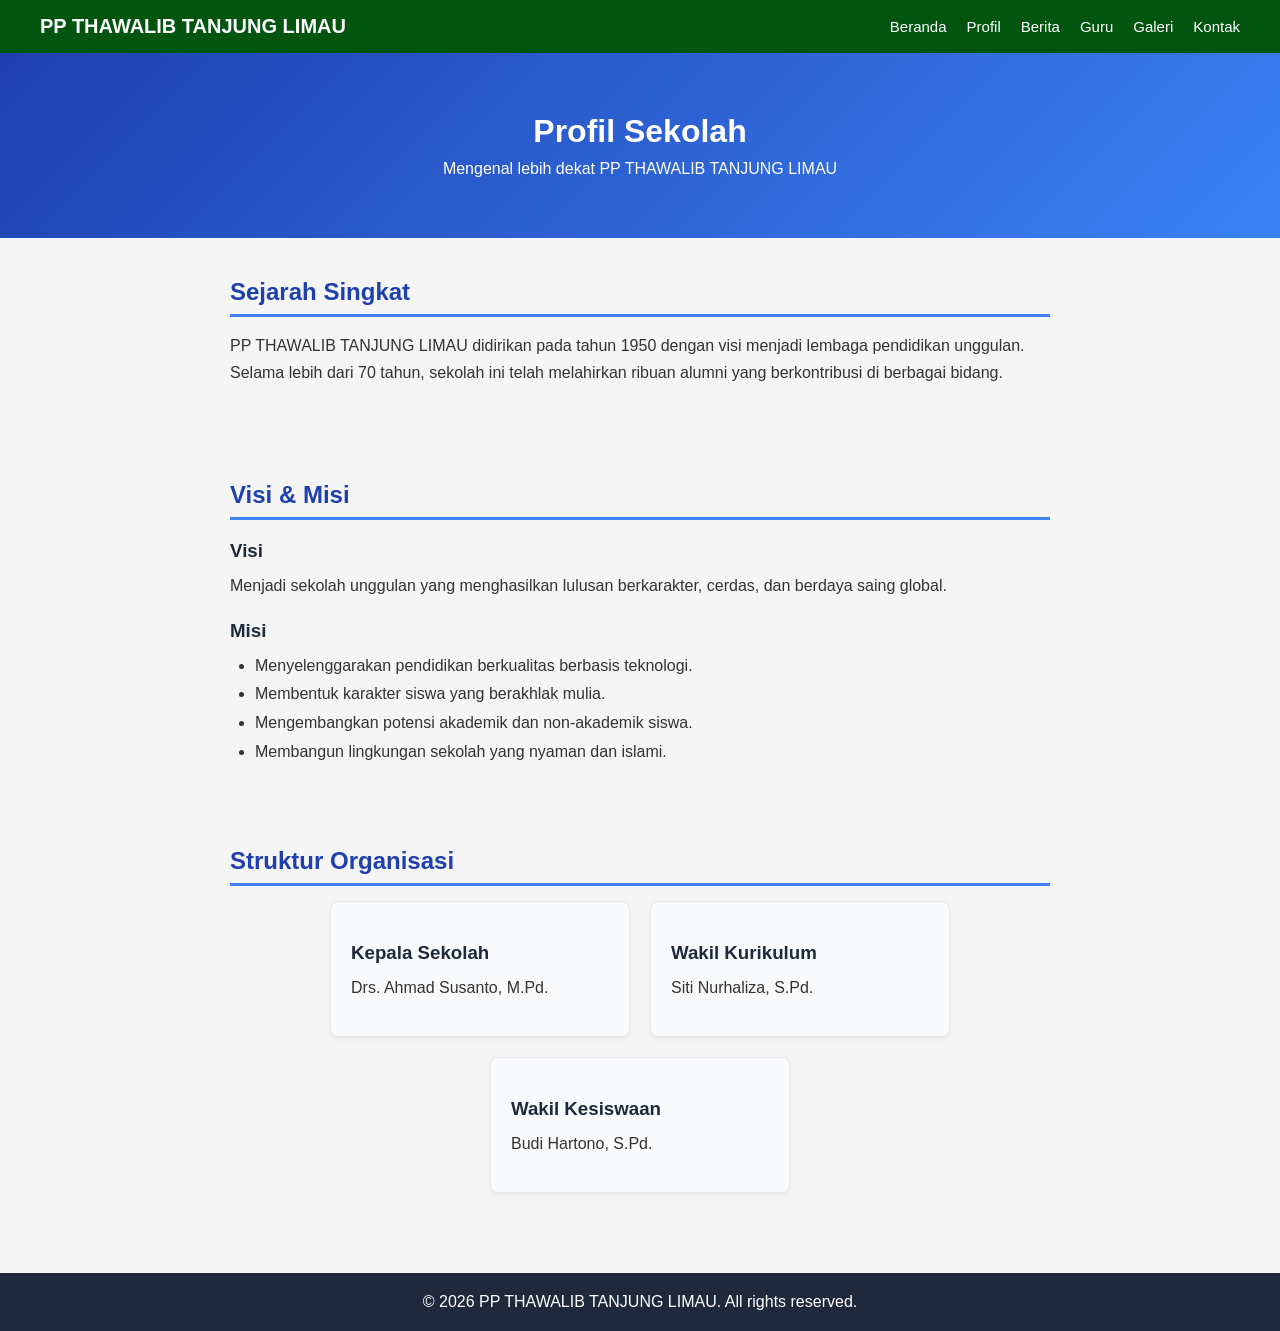
==== profil.html @ 2c7ddf0f "upload web sekolah lengkap" ====
<!DOCTYPE html>
<html lang="id">
<head>
    <meta charset="UTF-8">
    <meta name="viewport" content="width=device-width, initial-scale=1.0">
    <title>SMAN 1 - Profil</title>
    <link rel="stylesheet" href="style.css">
</head>
<body>

    <!-- NAVBAR (sama seperti index.html) -->
    <nav class="navbar">
        <div class="logo">PP THAWALIB TANJUNG LIMAU</div>
        <ul class="menu">
            <li><a href="index.html">Beranda</a></li>
            <li><a href="profil.html">Profil</a></li>
            <li><a href="berita.html">Berita</a></li>
            <li><a href="guru.html">Guru</a></li>
            <li><a href="galeri.html">Galeri</a></li>
            <li><a href="kontak.html">Kontak</a></li>
        </ul>
    </nav>

    <!-- HEADER HALAMAN -->
    <section class="page-header">
        <h1>Profil Sekolah</h1>
        <p>Mengenal lebih dekat PP THAWALIB TANJUNG LIMAU</p>
    </section>

    <!-- SEJARAH -->
    <section class="content">
        <h2>Sejarah Singkat</h2>
        <p>PP THAWALIB TANJUNG LIMAU didirikan pada tahun 1950 dengan visi menjadi lembaga pendidikan unggulan. Selama lebih dari 70 tahun, sekolah ini telah melahirkan ribuan alumni yang berkontribusi di berbagai bidang.</p>
    </section>

    <!-- VISI MISI -->
    <section class="content">
        <h2>Visi & Misi</h2>
        <h3>Visi</h3>
        <p>Menjadi sekolah unggulan yang menghasilkan lulusan berkarakter, cerdas, dan berdaya saing global.</p>
        <h3>Misi</h3>
        <ul>
            <li>Menyelenggarakan pendidikan berkualitas berbasis teknologi.</li>
            <li>Membentuk karakter siswa yang berakhlak mulia.</li>
            <li>Mengembangkan potensi akademik dan non-akademik siswa.</li>
            <li>Membangun lingkungan sekolah yang nyaman dan islami.</li>
        </ul>
    </section>

    <!-- STRUKTUR -->
    <section class="content">
        <h2>Struktur Organisasi</h2>
        <div class="card-container">
            <div class="card">
                <h3>Kepala Sekolah</h3>
                <p>Drs. Ahmad Susanto, M.Pd.</p>
            </div>
            <div class="card">
                <h3>Wakil Kurikulum</h3>
                <p>Siti Nurhaliza, S.Pd.</p>
            </div>
            <div class="card">
                <h3>Wakil Kesiswaan</h3>
                <p>Budi Hartono, S.Pd.</p>
            </div>
        </div>
    </section>

    <!-- FOOTER -->
    <footer class="footer">
        <p>&copy; 2026 PP THAWALIB TANJUNG LIMAU. All rights reserved.</p>
    </footer>

</body>
</html>
---- style.css ----
/* Reset dasar */
* {
    margin: 0;
    padding: 0;
    box-sizing: border-box;
    font-family: Arial, sans-serif;
}

body {
    background: #f5f5f5;
    color: #333;
}

/* NAVBAR */
.navbar {
    display: flex;
    justify-content: space-between;
    align-items: center;
    background: #01550f;
    color: white;
    padding: 15px 40px;
    position: sticky;
    top: 0;
}

.navbar .logo {
    font-size: 20px;
    font-weight: bold;
}

.navbar .menu {
    display: flex;
    list-style: none;
    gap: 20px;
}

.navbar .menu a {
    color: white;
    text-decoration: none;
    font-size: 15px;
}

.navbar .menu a:hover {
    text-decoration: underline;
}

/* HERO */
.hero {
    background: linear-gradient(135deg, #1e40af, #3b82f6);
    color: white;
    text-align: center;
    padding: 80px 20px;
}

.hero h1 {
    font-size: 36px;
    margin-bottom: 15px;
}

.hero p {
    font-size: 18px;
    margin-bottom: 25px;
}

.hero .btn {
    background: white;
    color: #1e40af;
    padding: 12px 30px;
    text-decoration: none;
    border-radius: 5px;
    font-weight: bold;
}

/* SAMBUTAN */
.sambutan {
    padding: 50px 40px;
    text-align: center;
}

.sambutan h2 {
    margin-bottom: 15px;
    color: #1e40af;
}

.sambutan p {
    max-width: 700px;
    margin: 0 auto;
    line-height: 1.6;
}

/* BERITA */
.berita {
    padding: 50px 40px;
    background: white;
}

.berita h2 {
    text-align: center;
    margin-bottom: 30px;
    color: #1e40af;
}

.card-container {
    display: flex;
    gap: 20px;
    justify-content: center;
    flex-wrap: wrap;
}

.card {
    background: #f9fafb;
    border: 1px solid #e5e7eb;
    border-radius: 8px;
    padding: 20px;
    width: 300px;
    box-shadow: 0 2px 5px rgba(0,0,0,0.05);
}

.card h3 {
    color: #1e40af;
    margin-bottom: 10px;
}

/* FOOTER */
.footer {
    background: #1e293b;
    color: white;
    text-align: center;
    padding: 20px;
    margin-top: 40px;
}

/* RESPONSIVE (untuk HP) */
@media (max-width: 768px) {
    .navbar {
        flex-direction: column;
        gap: 10px;
    }

    .navbar .menu {
        flex-wrap: wrap;
        justify-content: center;
    }

    .hero h1 {
        font-size: 24px;
    }
}/* PAGE HEADER (untuk halaman dalam) */
.page-header {
    background: linear-gradient(135deg, #1e40af, #3b82f6);
    color: white;
    text-align: center;
    padding: 60px 20px;
}

.page-header h1 {
    font-size: 32px;
    margin-bottom: 10px;
}

/* CONTENT */
.content {
    padding: 40px;
    max-width: 900px;
    margin: 0 auto;
}

.content h2 {
    color: #1e40af;
    margin-bottom: 15px;
    border-bottom: 3px solid #3b82f6;
    padding-bottom: 8px;
}

.content h3 {
    color: #1e293b;
    margin-top: 20px;
    margin-bottom: 10px;
}

.content p {
    line-height: 1.7;
    margin-bottom: 15px;
}

.content ul {
    margin-left: 25px;
    line-height: 1.8;
}/* TANGGAL DI CARD BERITA */
.tanggal {
    display: block;
    font-size: 12px;
    color: #64748b;
    margin-bottom: 8px;
}

.read-more {
    display: inline-block;
    margin-top: 10px;
    color: #1e40af;
    text-decoration: none;
    font-weight: bold;
    font-size: 14px;
}

.read-more:hover {
    text-decoration: underline;
}

/* GURU */
.guru-container {
    display: grid;
    grid-template-columns: repeat(auto-fill, minmax(200px, 1fr));
    gap: 20px;
}

.guru-card {
    background: white;
    border-radius: 8px;
    padding: 20px;
    text-align: center;
    box-shadow: 0 2px 5px rgba(0,0,0,0.05);
    border: 1px solid #e5e7eb;
}

.guru-card .foto {
    font-size: 60px;
    margin-bottom: 10px;
}

.guru-card h3 {
    font-size: 15px;
    color: #1e293b;
    margin-bottom: 5px;
}

.guru-card p {
    font-size: 13px;
    color: #64748b;
}

/* GALERI */
.galeri-container {
    display: grid;
    grid-template-columns: repeat(auto-fill, minmax(200px, 1fr));
    gap: 15px;
}

.galeri-item {
    background: linear-gradient(135deg, #3b82f6, #1e40af);
    color: white;
    border-radius: 8px;
    padding: 40px 20px;
    text-align: center;
    cursor: pointer;
    transition: transform 0.3s;
}

.galeri-item:hover {
    transform: scale(1.05);
}

.galeri-item span {
    font-size: 50px;
    display: block;
    margin-bottom: 10px;
}

/* KONTAK */
.kontak-container {
    display: grid;
    grid-template-columns: 1fr 1fr;
    gap: 30px;
}

.kontak-info h2,
.kontak-form h2 {
    color: #1e40af;
    margin-bottom: 15px;
}

.kontak-info p {
    margin-bottom: 12px;
    line-height: 1.6;
}

.kontak-form input,
.kontak-form textarea {
    width: 100%;
    padding: 12px;
    margin-bottom: 12px;
    border: 1px solid #cbd5e1;
    border-radius: 5px;
    font-size: 14px;
    font-family: inherit;
}

.kontak-form input:focus,
.kontak-form textarea:focus {
    outline: none;
    border-color: #1e40af;
}

.btn-kirim {
    background: #1e40af;
    color: white;
    padding: 12px 30px;
    border: none;
    border-radius: 5px;
    cursor: pointer;
    font-size: 15px;
    font-weight: bold;
}

.btn-kirim:hover {
    background: #3b82f6;
}

@media (max-width: 768px) {
    .kontak-container {
        grid-template-columns: 1fr;
    }
}
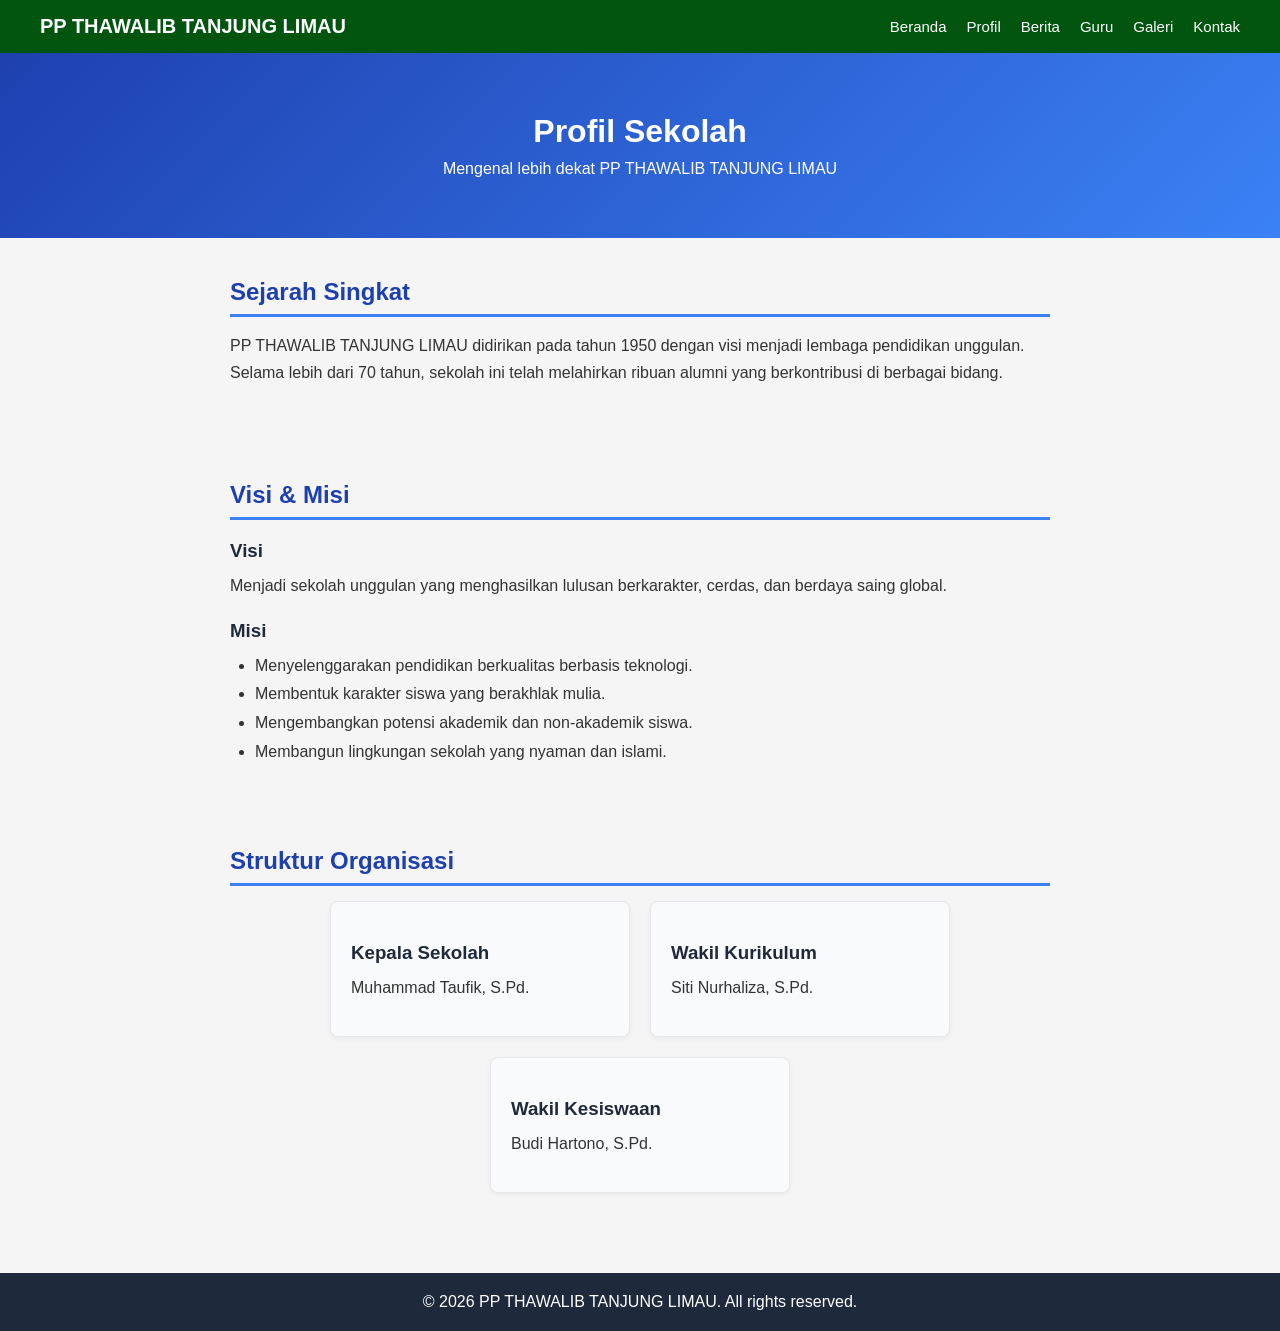
==== commit f86f5cad: "hubungkan berita ke backend" ====
--- a/profil.html
+++ b/profil.html
@@ -53,7 +53,7 @@
         <div class="card-container">
             <div class="card">
                 <h3>Kepala Sekolah</h3>
-                <p>Drs. Ahmad Susanto, M.Pd.</p>
+                <p>Muhammad Taufik, S.Pd.</p>
             </div>
             <div class="card">
                 <h3>Wakil Kurikulum</h3>
--- a/style.css
+++ b/style.css
@@ -186,138 +186,4 @@
 .content ul {
     margin-left: 25px;
     line-height: 1.8;
-}/* TANGGAL DI CARD BERITA */
-.tanggal {
-    display: block;
-    font-size: 12px;
-    color: #64748b;
-    margin-bottom: 8px;
-}
-
-.read-more {
-    display: inline-block;
-    margin-top: 10px;
-    color: #1e40af;
-    text-decoration: none;
-    font-weight: bold;
-    font-size: 14px;
-}
-
-.read-more:hover {
-    text-decoration: underline;
-}
-
-/* GURU */
-.guru-container {
-    display: grid;
-    grid-template-columns: repeat(auto-fill, minmax(200px, 1fr));
-    gap: 20px;
-}
-
-.guru-card {
-    background: white;
-    border-radius: 8px;
-    padding: 20px;
-    text-align: center;
-    box-shadow: 0 2px 5px rgba(0,0,0,0.05);
-    border: 1px solid #e5e7eb;
-}
-
-.guru-card .foto {
-    font-size: 60px;
-    margin-bottom: 10px;
-}
-
-.guru-card h3 {
-    font-size: 15px;
-    color: #1e293b;
-    margin-bottom: 5px;
-}
-
-.guru-card p {
-    font-size: 13px;
-    color: #64748b;
-}
-
-/* GALERI */
-.galeri-container {
-    display: grid;
-    grid-template-columns: repeat(auto-fill, minmax(200px, 1fr));
-    gap: 15px;
-}
-
-.galeri-item {
-    background: linear-gradient(135deg, #3b82f6, #1e40af);
-    color: white;
-    border-radius: 8px;
-    padding: 40px 20px;
-    text-align: center;
-    cursor: pointer;
-    transition: transform 0.3s;
-}
-
-.galeri-item:hover {
-    transform: scale(1.05);
-}
-
-.galeri-item span {
-    font-size: 50px;
-    display: block;
-    margin-bottom: 10px;
-}
-
-/* KONTAK */
-.kontak-container {
-    display: grid;
-    grid-template-columns: 1fr 1fr;
-    gap: 30px;
-}
-
-.kontak-info h2,
-.kontak-form h2 {
-    color: #1e40af;
-    margin-bottom: 15px;
-}
-
-.kontak-info p {
-    margin-bottom: 12px;
-    line-height: 1.6;
-}
-
-.kontak-form input,
-.kontak-form textarea {
-    width: 100%;
-    padding: 12px;
-    margin-bottom: 12px;
-    border: 1px solid #cbd5e1;
-    border-radius: 5px;
-    font-size: 14px;
-    font-family: inherit;
-}
-
-.kontak-form input:focus,
-.kontak-form textarea:focus {
-    outline: none;
-    border-color: #1e40af;
-}
-
-.btn-kirim {
-    background: #1e40af;
-    color: white;
-    padding: 12px 30px;
-    border: none;
-    border-radius: 5px;
-    cursor: pointer;
-    font-size: 15px;
-    font-weight: bold;
-}
-
-.btn-kirim:hover {
-    background: #3b82f6;
-}
-
-@media (max-width: 768px) {
-    .kontak-container {
-        grid-template-columns: 1fr;
-    }
 }
